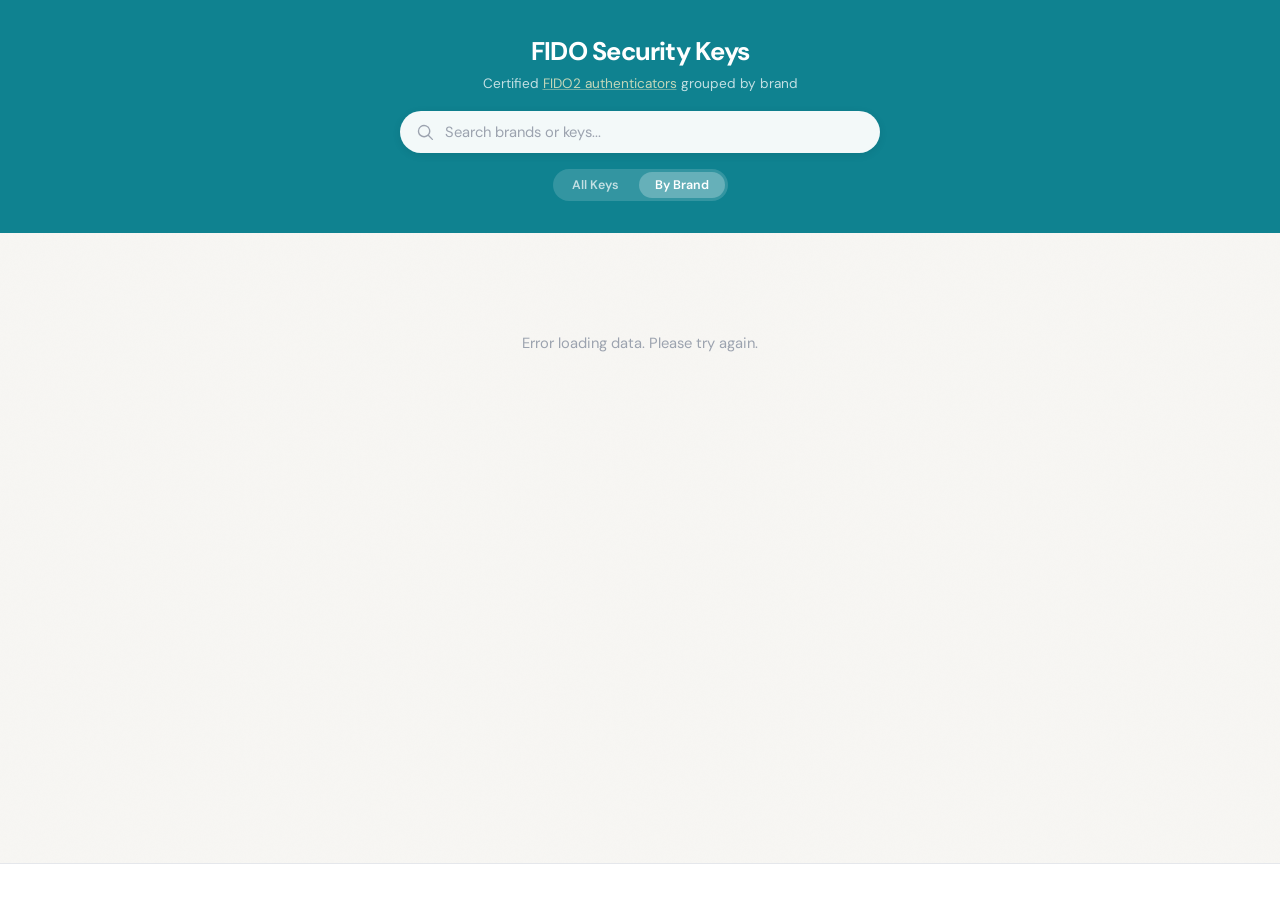
==== brands.html @ a19dcf0b "Add grouped-by-brand view with toggle navigation New brands.html page groups 235 certified FIDO2 key" ====
<!DOCTYPE html>
<html lang="en">
<head>
  <meta charset="UTF-8">
  <meta name="viewport" content="width=device-width, initial-scale=1.0">
  <title>FIDO Security Keys — By Brand</title>
  <link rel="preconnect" href="https://fonts.googleapis.com">
  <link rel="preconnect" href="https://fonts.gstatic.com" crossorigin>
  <link href="https://fonts.googleapis.com/css2?family=DM+Sans:wght@400;500;700&display=swap" rel="stylesheet">
  <link rel="stylesheet" href="styles.css">
  <link rel="stylesheet" href="brands.css">
</head>
<body>
  <header>
    <div class="header-content">
      <h1>FIDO Security Keys</h1>
      <p class="subtitle">Certified <a href="https://fidoalliance.org/certification/authenticator-certification-levels/" target="_blank">FIDO2 authenticators</a> grouped by brand</p>
      <div class="search-box">
        <svg class="search-icon" viewBox="0 0 20 20" fill="currentColor" width="18" height="18"><path fill-rule="evenodd" d="M9 3.5a5.5 5.5 0 100 11 5.5 5.5 0 000-11zM2 9a7 7 0 1112.45 4.39l4.26 4.27a.75.75 0 11-1.06 1.06l-4.27-4.26A7 7 0 012 9z" clip-rule="evenodd"/></svg>
        <input type="text" id="search-input" placeholder="Search brands or keys..." autocomplete="off">
      </div>
      <nav class="view-toggle">
        <a href="index.html" class="view-link">All Keys</a>
        <a href="brands.html" class="view-link active">By Brand</a>
      </nav>
    </div>
  </header>

  <main>
    <div class="results-info">
      <span id="results-count"></span>
    </div>

    <div id="brands-container" class="brands-container">
      <div class="loading">Loading security keys...</div>
    </div>

    <div id="device-modal" class="modal hidden" role="dialog" aria-modal="true">
      <div class="modal-backdrop" id="modal-backdrop"></div>
      <div class="modal-content" id="modal-content"></div>
    </div>
  </main>

  <footer>
    <p id="legal-header"></p>
    <p id="metadata-version" class="footer-meta"></p>
  </footer>

  <script src="brands.js"></script>
</body>
</html>
---- styles.css ----
/* ── Variables ──────────────────────────────────────────────────────────────── */
:root {
  --teal:        #0F8290;
  --teal-dark:   #0a6570;
  --teal-light:  #e6f4f5;
  --bg:          #f7f6f3;
  --black:       #1a1a1a;
  --white:       #ffffff;
  --gray-100:    #f3f4f6;
  --gray-200:    #e5e7eb;
  --gray-400:    #9ca3af;
  --gray-600:    #4b5563;
  --gray-800:    #1f2937;
  --font:        'DM Sans', -apple-system, BlinkMacSystemFont, 'Segoe UI', Roboto, sans-serif;
  --radius:      12px;
  --radius-sm:   6px;
  --shadow:      0 1px 3px rgba(0,0,0,0.06);
  --shadow-md:   0 4px 14px rgba(0,0,0,0.10);
  --shadow-hover:0 8px 24px rgba(0,0,0,0.10);
}

/* ── Reset ──────────────────────────────────────────────────────────────────── */
*, *::before, *::after { box-sizing: border-box; margin: 0; padding: 0; }

/* ── Base ───────────────────────────────────────────────────────────────────── */
body {
  font-family: var(--font);
  color: var(--black);
  background: var(--bg);
  min-height: 100vh;
  display: flex;
  flex-direction: column;
  position: relative;
}

/* Subtle grain texture */
body::after {
  content: '';
  position: fixed;
  inset: 0;
  pointer-events: none;
  opacity: 0.3;
  z-index: 0;
  background-image: url("data:image/svg+xml,%3Csvg viewBox='0 0 256 256' xmlns='http://www.w3.org/2000/svg'%3E%3Cfilter id='n'%3E%3CfeTurbulence type='fractalNoise' baseFrequency='0.9' numOctaves='4' stitchTiles='stitch'/%3E%3C/filter%3E%3Crect width='100%25' height='100%25' filter='url(%23n)' opacity='0.06'/%3E%3C/svg%3E");
  background-repeat: repeat;
  background-size: 256px 256px;
}

/* ── Header ─────────────────────────────────────────────────────────────────── */
header {
  background: var(--teal);
  color: var(--white);
  padding: 2.2rem 2rem 2rem;
  text-align: center;
  position: relative;
  z-index: 10;
}

.header-content {
  max-width: 600px;
  margin: 0 auto;
  display: flex;
  flex-direction: column;
  align-items: center;
  gap: 0.4rem;
}

h1 {
  font-size: 1.6rem;
  font-weight: 700;
  letter-spacing: -0.03em;
}

.subtitle {
  font-size: 0.85rem;
  opacity: 0.75;
  margin-bottom: 0.8rem;
}

header a {
  color: #fef3c7;
  text-decoration-color: rgba(254, 243, 199, 0.5);
}
header a:hover { color: #ffffff; text-decoration-color: #ffffff; }

/* Search */
.search-box {
  position: relative;
  width: 100%;
  max-width: 480px;
}

.search-icon {
  position: absolute;
  left: 16px;
  top: 50%;
  transform: translateY(-50%);
  color: var(--gray-400);
  pointer-events: none;
}

.search-box input {
  width: 100%;
  border: none;
  border-radius: 24px;
  padding: 0.7rem 1rem 0.7rem 2.8rem;
  font-size: 0.92rem;
  font-family: var(--font);
  outline: none;
  background: rgba(255,255,255,0.95);
  color: var(--black);
  box-shadow: 0 2px 8px rgba(0,0,0,0.08);
  transition: box-shadow 0.2s;
}

.search-box input:focus {
  box-shadow: 0 2px 12px rgba(0,0,0,0.14);
}

.search-box input::placeholder {
  color: var(--gray-400);
}

/* ── Main ───────────────────────────────────────────────────────────────────── */
main {
  flex: 1;
  max-width: 1200px;
  margin: 0 auto;
  width: 100%;
  padding: 1.25rem 2rem 2rem;
  position: relative;
  z-index: 1;
}

/* ── Results count ──────────────────────────────────────────────────────────── */
.results-info {
  font-size: 0.82rem;
  color: var(--gray-600);
  margin-bottom: 1rem;
  font-weight: 500;
}

/* ── Card grid ──────────────────────────────────────────────────────────────── */
.card-grid {
  display: grid;
  grid-template-columns: repeat(auto-fill, minmax(200px, 1fr));
  gap: 1.25rem;
}

.card {
  background: var(--white);
  border-radius: var(--radius);
  padding: 1.75rem 1.25rem 1.5rem;
  text-align: center;
  cursor: pointer;
  transition: transform 0.2s ease, box-shadow 0.2s ease;
  box-shadow: var(--shadow);
  display: flex;
  flex-direction: column;
  align-items: center;
  gap: 0.6rem;
  animation: fadeUp 0.4s ease both;
  animation-delay: calc(var(--i, 0) * 20ms);
}

.card:hover {
  transform: translateY(-3px);
  box-shadow: var(--shadow-hover);
}

.card:active {
  transform: translateY(-1px);
}

@keyframes fadeUp {
  from {
    opacity: 0;
    transform: translateY(12px);
  }
  to {
    opacity: 1;
    transform: translateY(0);
  }
}

/* Card icon */
.card-icon-wrapper {
  width: 64px;
  height: 64px;
  display: flex;
  align-items: center;
  justify-content: center;
  flex-shrink: 0;
}

.card-icon {
  max-width: 64px;
  max-height: 64px;
  object-fit: contain;
  display: block;
}

.card-icon-placeholder {
  width: 64px;
  height: 64px;
  background: var(--teal-light);
  border-radius: 50%;
  display: flex;
  align-items: center;
  justify-content: center;
  font-size: 1.6rem;
  color: var(--teal);
}

/* Card text */
.card-name {
  font-size: 0.88rem;
  font-weight: 600;
  line-height: 1.35;
  color: var(--gray-800);
  display: -webkit-box;
  -webkit-line-clamp: 2;
  -webkit-box-orient: vertical;
  overflow: hidden;
}

.card-date {
  font-size: 0.75rem;
  color: var(--gray-400);
  font-weight: 400;
}

/* Empty / loading states */
.loading, .empty-state {
  grid-column: 1 / -1;
  text-align: center;
  color: var(--gray-400);
  padding: 4rem 1rem;
  font-size: 0.92rem;
}

.hidden { display: none !important; }

/* ── Status badges ──────────────────────────────────────────────────────────── */
.status-badge {
  display: inline-block;
  padding: 0.2rem 0.6rem;
  border-radius: 20px;
  font-size: 0.75rem;
  font-weight: 600;
  white-space: nowrap;
}
.status-FIDO_CERTIFIED {
  background: var(--teal-light);
  color: var(--teal-dark);
}
.status-FIDO_CERTIFIED_L1,
.status-FIDO_CERTIFIED_L1plus,
.status-FIDO_CERTIFIED_L1_PLUS {
  background: #f3d9b1;
  color: #5b3a16;
}
.status-FIDO_CERTIFIED_L2,
.status-FIDO_CERTIFIED_L2plus,
.status-FIDO_CERTIFIED_L2_PLUS {
  background: #e5e7eb;
  color: #374151;
}
.status-FIDO_CERTIFIED_L3,
.status-FIDO_CERTIFIED_L3plus,
.status-FIDO_CERTIFIED_L3_PLUS {
  background: #fde68a;
  color: #713f12;
}

/* ── Modal ──────────────────────────────────────────────────────────────────── */
.modal {
  position: fixed;
  inset: 0;
  z-index: 1000;
  display: flex;
  align-items: center;
  justify-content: center;
  padding: 1rem;
}
.modal-backdrop {
  position: absolute;
  inset: 0;
  background: rgba(0,0,0,0.48);
  backdrop-filter: blur(3px);
}
.modal-content {
  position: relative;
  background: white;
  border-radius: var(--radius);
  box-shadow: 0 20px 60px rgba(0,0,0,0.28);
  max-width: 540px;
  width: 100%;
  max-height: 90vh;
  overflow-y: auto;
  z-index: 1;
}
.modal-header {
  background: var(--teal);
  color: white;
  padding: 1.4rem 1.5rem;
  border-radius: var(--radius) var(--radius) 0 0;
  display: flex;
  align-items: flex-start;
  gap: 1rem;
  position: sticky;
  top: 0;
}
.modal-icon {
  width: 56px;
  height: 56px;
  object-fit: contain;
  flex-shrink: 0;
  background: rgba(255,255,255,0.15);
  border-radius: 10px;
  padding: 4px;
}
.modal-icon.no-icon {
  display: flex;
  align-items: center;
  justify-content: center;
  font-size: 1.5rem;
}
.modal-title h2 {
  font-size: 1.05rem;
  font-weight: 700;
  line-height: 1.35;
}
.modal-title .modal-id {
  font-size: 0.72rem;
  opacity: 0.7;
  margin-top: 4px;
  font-family: monospace;
}
.modal-close {
  margin-left: auto;
  background: none;
  border: none;
  color: white;
  font-size: 1.6rem;
  cursor: pointer;
  line-height: 1;
  opacity: 0.75;
  padding: 0;
  flex-shrink: 0;
}
.modal-close:hover { opacity: 1; }
.modal-body { padding: 1.5rem; }

.detail-grid {
  display: grid;
  grid-template-columns: 1fr 1fr;
  gap: 1rem 1.5rem;
  margin-bottom: 1.4rem;
}
.detail-item label {
  display: block;
  font-size: 0.7rem;
  text-transform: uppercase;
  letter-spacing: 0.05em;
  color: var(--gray-400);
  margin-bottom: 2px;
  font-weight: 500;
}
.detail-item span { font-size: 0.88rem; font-weight: 500; }

.detail-section { margin-bottom: 1.1rem; }
.detail-section h3 {
  font-size: 0.72rem;
  text-transform: uppercase;
  letter-spacing: 0.05em;
  color: var(--gray-600);
  margin-bottom: 0.55rem;
  padding-bottom: 0.3rem;
  border-bottom: 1px solid var(--gray-200);
  font-weight: 600;
}
.detail-badges { display: flex; flex-wrap: wrap; gap: 0.4rem; }
.detail-badge {
  display: inline-flex;
  align-items: center;
  gap: 0.3rem;
  padding: 0.25rem 0.6rem;
  border-radius: 20px;
  font-size: 0.8rem;
  background: var(--teal-light);
  border: 1px solid rgba(15,130,144,0.2);
  color: var(--teal-dark);
  font-weight: 500;
}

/* ── Footer ─────────────────────────────────────────────────────────────────── */
footer {
  text-align: center;
  padding: 1rem 2rem;
  font-size: 0.72rem;
  color: var(--gray-400);
  border-top: 1px solid var(--gray-200);
  background: white;
  position: relative;
  z-index: 1;
}
.footer-meta {
  margin-top: 0.25rem;
  font-size: 0.7rem;
  color: var(--gray-400);
}

/* ── Responsive ─────────────────────────────────────────────────────────────── */
@media (max-width: 768px) {
  header { padding: 1.5rem 1rem 1.4rem; }
  h1 { font-size: 1.35rem; }
  main { padding: 1rem; }
  .card-grid {
    grid-template-columns: repeat(auto-fill, minmax(150px, 1fr));
    gap: 0.75rem;
  }
  .card { padding: 1.25rem 1rem 1.1rem; }
  .card-icon-wrapper { width: 52px; height: 52px; }
  .card-icon { max-width: 52px; max-height: 52px; }
  .card-icon-placeholder { width: 52px; height: 52px; font-size: 1.3rem; }
  .detail-grid { grid-template-columns: 1fr; }
}

@media (max-width: 480px) {
  .card-grid {
    grid-template-columns: 1fr 1fr;
    gap: 0.6rem;
  }
  .card { padding: 1rem 0.75rem 0.85rem; gap: 0.4rem; }
  .card-name { font-size: 0.8rem; }
}
---- brands.css ----
/* ── View toggle nav ────────────────────────────────────────────────────────── */
.view-toggle {
  display: flex;
  gap: 0.25rem;
  margin-top: 0.6rem;
  background: rgba(255,255,255,0.15);
  border-radius: 20px;
  padding: 3px;
}
.view-link {
  padding: 0.3rem 1rem;
  border-radius: 18px;
  font-size: 0.78rem;
  font-weight: 600;
  color: rgba(255,255,255,0.7);
  text-decoration: none;
  transition: background 0.15s, color 0.15s;
}
.view-link:hover {
  color: #fff;
  background: rgba(255,255,255,0.1);
}
.view-link.active {
  background: rgba(255,255,255,0.25);
  color: #fff;
}

/* ── Brands layout ──────────────────────────────────────────────────────────── */
.brands-container {
  display: flex;
  flex-direction: column;
  gap: 2rem;
}

.brand-section {
  animation: fadeUp 0.4s ease both;
  animation-delay: calc(var(--i, 0) * 40ms);
}

.brand-header {
  display: flex;
  align-items: center;
  gap: 0.85rem;
  margin-bottom: 0.85rem;
  padding-bottom: 0.6rem;
  border-bottom: 2px solid var(--gray-200);
}

.brand-logo {
  width: 40px;
  height: 40px;
  object-fit: contain;
  flex-shrink: 0;
}

.brand-logo-placeholder {
  width: 40px;
  height: 40px;
  background: var(--teal-light);
  border-radius: 50%;
  display: flex;
  align-items: center;
  justify-content: center;
  font-size: 1.1rem;
  color: var(--teal);
  flex-shrink: 0;
  font-weight: 700;
}

.brand-name {
  font-size: 1.1rem;
  font-weight: 700;
  color: var(--gray-800);
  letter-spacing: -0.01em;
}

.brand-count {
  font-size: 0.78rem;
  color: var(--gray-400);
  font-weight: 500;
  margin-left: auto;
}

.brand-cards {
  display: grid;
  grid-template-columns: repeat(auto-fill, minmax(200px, 1fr));
  gap: 0.85rem;
}

/* Brand cards are slightly more compact */
.brand-cards .card {
  padding: 1.25rem 1rem 1.1rem;
  gap: 0.5rem;
}

.brand-cards .card-icon-wrapper {
  width: 48px;
  height: 48px;
}

.brand-cards .card-icon {
  max-width: 48px;
  max-height: 48px;
}

.brand-cards .card-icon-placeholder {
  width: 48px;
  height: 48px;
  font-size: 1.3rem;
}

/* ── Empty brand search ─────────────────────────────────────────────────────── */
.no-brands {
  text-align: center;
  color: var(--gray-400);
  padding: 4rem 1rem;
  font-size: 0.92rem;
}

/* ── Responsive ─────────────────────────────────────────────────────────────── */
@media (max-width: 768px) {
  .brand-cards {
    grid-template-columns: repeat(auto-fill, minmax(150px, 1fr));
    gap: 0.6rem;
  }
  .brand-header { gap: 0.6rem; }
  .brand-logo, .brand-logo-placeholder { width: 32px; height: 32px; }
  .brand-name { font-size: 0.95rem; }
}

@media (max-width: 480px) {
  .brand-cards {
    grid-template-columns: 1fr 1fr;
    gap: 0.5rem;
  }
}
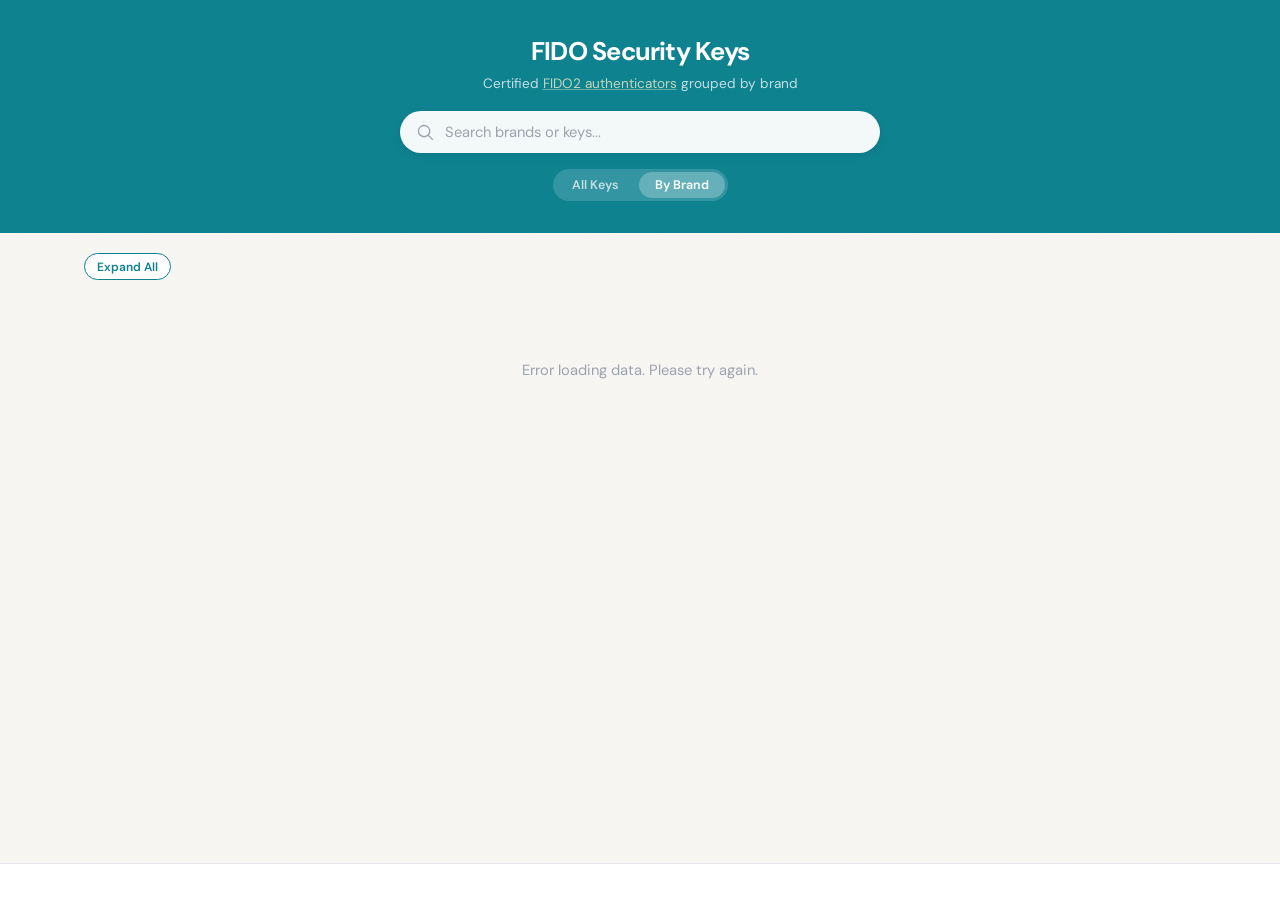
==== commit 29e38317: "Add expand/collapse to brand sections, all collapsed by default Brand headers are clickable to toggl" ====
--- a/brands.html
+++ b/brands.html
@@ -29,6 +29,7 @@
   <main>
     <div class="results-info">
       <span id="results-count"></span>
+      <button id="toggle-all" class="btn-toggle-all">Expand All</button>
     </div>
 
     <div id="brands-container" class="brands-container">
--- a/brands.css
+++ b/brands.css
@@ -41,9 +41,14 @@
   display: flex;
   align-items: center;
   gap: 0.85rem;
-  margin-bottom: 0.85rem;
-  padding-bottom: 0.6rem;
+  padding: 0.6rem 0;
   border-bottom: 2px solid var(--gray-200);
+  cursor: pointer;
+  user-select: none;
+  transition: opacity 0.15s;
+}
+.brand-header:hover {
+  opacity: 0.8;
 }
 
 .brand-logo {
@@ -74,6 +79,16 @@
   letter-spacing: -0.01em;
 }
 
+.brand-chevron {
+  font-size: 0.7rem;
+  color: var(--gray-400);
+  transition: transform 0.2s ease;
+  flex-shrink: 0;
+}
+.brand-section.expanded .brand-chevron {
+  transform: rotate(90deg);
+}
+
 .brand-count {
   font-size: 0.78rem;
   color: var(--gray-400);
@@ -85,6 +100,16 @@
   display: grid;
   grid-template-columns: repeat(auto-fill, minmax(200px, 1fr));
   gap: 0.85rem;
+  overflow: hidden;
+  max-height: 0;
+  opacity: 0;
+  transition: max-height 0.35s ease, opacity 0.25s ease, margin 0.25s ease;
+  margin-top: 0;
+}
+.brand-section.expanded .brand-cards {
+  max-height: 2000px;
+  opacity: 1;
+  margin-top: 0.85rem;
 }
 
 /* Brand cards are slightly more compact */
@@ -107,6 +132,30 @@
   width: 48px;
   height: 48px;
   font-size: 1.3rem;
+}
+
+/* ── Toggle all button ──────────────────────────────────────────────────────── */
+.results-info {
+  display: flex;
+  align-items: center;
+  gap: 0.75rem;
+}
+.btn-toggle-all {
+  padding: 0.3rem 0.75rem;
+  border-radius: 20px;
+  font-size: 0.75rem;
+  font-family: var(--font);
+  font-weight: 600;
+  cursor: pointer;
+  background: var(--white);
+  color: var(--teal);
+  border: 1.5px solid var(--teal);
+  transition: background 0.15s, color 0.15s;
+  white-space: nowrap;
+}
+.btn-toggle-all:hover {
+  background: var(--teal);
+  color: var(--white);
 }
 
 /* ── Empty brand search ─────────────────────────────────────────────────────── */
